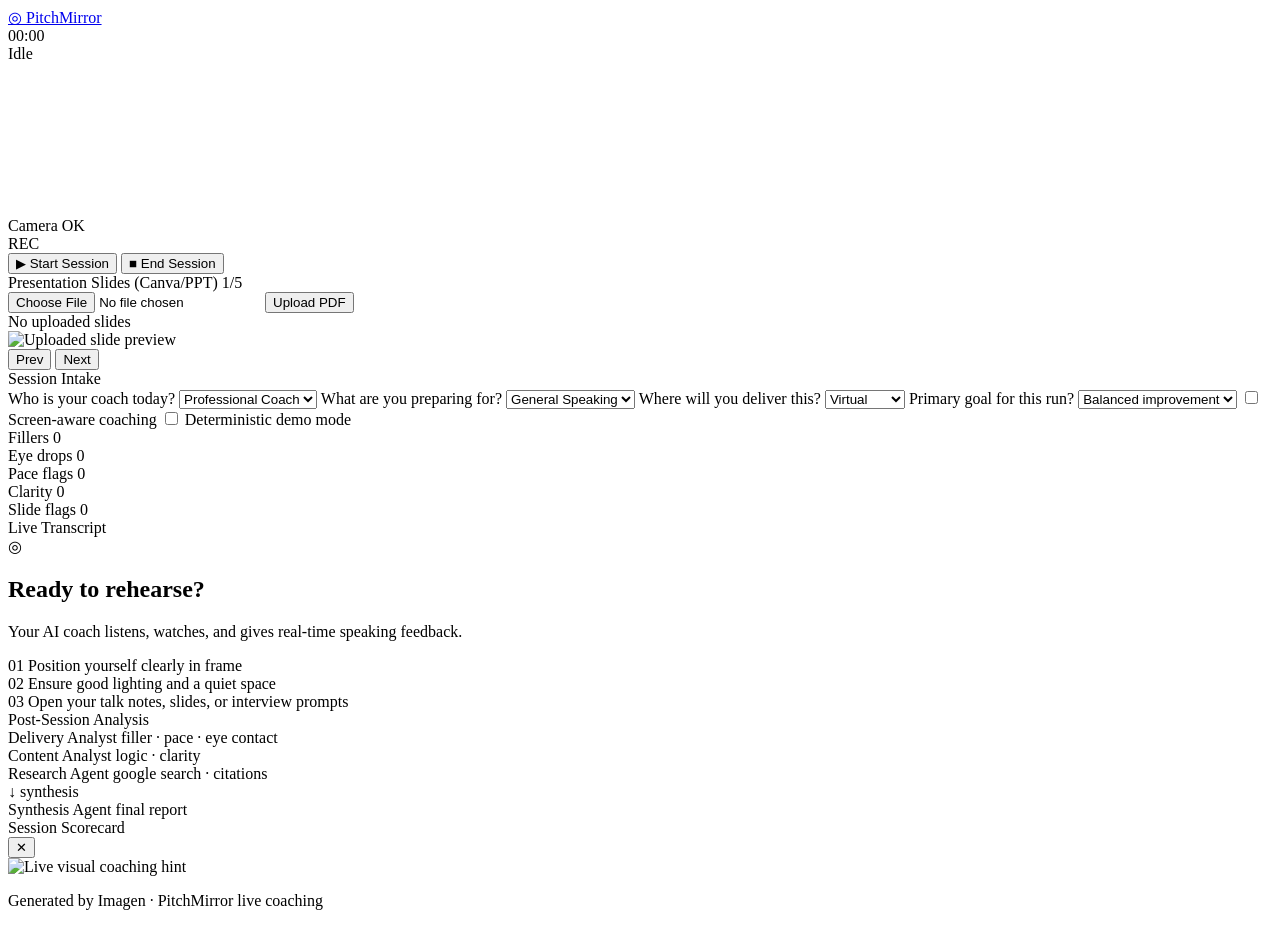
==== frontend/index.html @ 061f0512 "Real-time AI presentation coach using Gemini Live API + ADK.                   Features: live audio " ====
<!DOCTYPE html>
<html lang="en">
<head>
  <meta charset="UTF-8" />
  <meta name="viewport" content="width=device-width, initial-scale=1.0" />
  <title>PitchMirror — AI Speaking Coach</title>
  <link rel="preconnect" href="https://fonts.googleapis.com">
  <link rel="preconnect" href="https://fonts.gstatic.com" crossorigin>
  <link href="https://fonts.googleapis.com/css2?family=Bricolage+Grotesque:opsz,wght@10..48,500;10..48,700;10..48,800&family=Manrope:wght@400;500;600;700&family=IBM+Plex+Mono:wght@500;600&display=swap" rel="stylesheet">
  <link rel="stylesheet" href="/static/style.css" />
</head>
<body>
  <div id="app">

    <!-- Header -->
    <header class="site-header">
      <a class="logo" href="/">
        <span class="logo-mark">◎</span>
        <span class="logo-name">PitchMirror</span>
      </a>
      <div id="session-timer" class="session-timer hidden">00:00</div>
      <div id="status-badge" class="status-badge idle">Idle</div>
    </header>

    <!-- Main layout -->
    <main>

      <!-- Left: Camera + Controls -->
      <section class="camera-panel">
        <div class="video-wrapper">
          <video id="local-video" autoplay muted playsinline></video>
          <!-- Drawing overlay for AI annotations -->
          <canvas id="overlay-canvas" class="overlay-canvas"></canvas>
          <!-- Broadcast-style corner brackets -->
          <div class="brackets">
            <span class="bracket tl"></span>
            <span class="bracket tr"></span>
            <span class="bracket bl"></span>
            <span class="bracket br"></span>
          </div>
          <div id="video-overlay" class="video-overlay hidden">
            <div id="eye-indicator" class="eye-indicator">
              <span class="eye-dot"></span>
              <span id="eye-label">Camera OK</span>
            </div>
          </div>
          <div id="recording-indicator" class="recording-indicator hidden">
            <span class="rec-dot"></span>REC
          </div>
        </div>

        <div class="controls">
          <button id="btn-start" class="btn btn-start">
            <span class="btn-icon">▶</span>
            <span>Start Session</span>
          </button>
          <button id="btn-stop" class="btn btn-stop hidden">
            <span class="btn-icon">■</span>
            <span>End Session</span>
          </button>
        </div>

        <div class="practice-deck">
          <div class="practice-deck-header">
            <span>Presentation Slides (Canva/PPT)</span>
            <span id="deck-indicator" class="deck-indicator">1/5</span>
          </div>
          <div class="slide-upload-row">
            <input id="slide-upload" class="slide-upload-input" type="file" accept=".pdf,application/pdf" />
            <button id="slide-upload-btn" type="button" class="deck-btn slide-upload-btn">Upload PDF</button>
          </div>
          <div id="slide-upload-status" class="slide-upload-status">No uploaded slides</div>
          <div class="practice-slide">
            <img id="deck-slide-image" class="deck-slide-image hidden" alt="Uploaded slide preview" />
            <div id="deck-slide-placeholder" class="deck-slide-placeholder hidden"></div>
            <div id="deck-slide-title" class="deck-slide-title"></div>
            <div id="deck-slide-body" class="deck-slide-body"></div>
          </div>
          <div class="practice-deck-controls">
            <button id="deck-prev" type="button" class="deck-btn">Prev</button>
            <button id="deck-next" type="button" class="deck-btn">Next</button>
          </div>
        </div>

        <div class="session-config">
          <div class="config-heading">Session Intake</div>
          <label class="config-field">
            <span class="config-label">Who is your coach today?</span>
            <select id="coach-persona" class="config-select">
              <option value="coach">Professional Coach</option>
              <option value="vc">Brutal VC</option>
              <option value="mentor">Supportive Mentor</option>
            </select>
          </label>

          <label class="config-field">
            <span class="config-label">What are you preparing for?</span>
            <select id="coach-mode" class="config-select">
              <option value="general">General Speaking</option>
              <option value="presentation">Presentation</option>
              <option value="interview">Interview</option>
              <option value="sales_demo">Sales Demo</option>
              <option value="pitch">Pitch</option>
            </select>
          </label>

          <label class="config-field">
            <span class="config-label">Where will you deliver this?</span>
            <select id="delivery-context" class="config-select">
              <option value="virtual">Virtual</option>
              <option value="in_person">In Person</option>
              <option value="hybrid">Hybrid</option>
            </select>
          </label>

          <label class="config-field">
            <span class="config-label">Primary goal for this run?</span>
            <select id="primary-goal" class="config-select">
              <option value="balanced">Balanced improvement</option>
              <option value="reduce_fillers">Reduce filler words</option>
              <option value="improve_pacing">Improve pacing</option>
              <option value="improve_confidence">Improve confidence</option>
              <option value="improve_structure">Improve structure</option>
            </select>
          </label>

          <label class="config-toggle">
            <input id="screen-share-toggle" type="checkbox" />
            <span>Screen-aware coaching</span>
          </label>

          <label class="config-toggle">
            <input id="demo-mode-toggle" type="checkbox" />
            <span>Deterministic demo mode</span>
          </label>
        </div>

        <!-- Live metrics bar -->
        <div id="live-metrics" class="live-metrics hidden">
          <div class="metric-chip" id="chip-filler">
            <span class="metric-label">Fillers</span>
            <span class="metric-value" id="val-filler">0</span>
          </div>
          <div class="metric-chip" id="chip-eye">
            <span class="metric-label">Eye drops</span>
            <span class="metric-value" id="val-eye">0</span>
          </div>
          <div class="metric-chip" id="chip-pace">
            <span class="metric-label">Pace flags</span>
            <span class="metric-value" id="val-pace">0</span>
          </div>
          <div class="metric-chip" id="chip-clarity">
            <span class="metric-label">Clarity</span>
            <span class="metric-value" id="val-clarity">0</span>
          </div>
          <div class="metric-chip" id="chip-visuals">
            <span class="metric-label">Slide flags</span>
            <span class="metric-value" id="val-visuals">0</span>
          </div>
        </div>
      </section>

      <!-- Right: Transcript + Analysis + Scorecard -->
      <section class="right-panel">

        <!-- Transcript feed -->
        <div id="transcript-panel" class="transcript-panel">
          <div class="panel-header">
            <span class="panel-header-dot"></span>
            Live Transcript
          </div>
          <div id="transcript-feed" class="transcript-feed">
            <!-- Pre-session welcome panel -->
            <div id="welcome-panel" class="welcome-panel">
              <div class="welcome-icon">◎</div>
              <h2 class="welcome-title">Ready to rehearse?</h2>
              <p class="welcome-subtitle">
                Your AI coach listens, watches, and gives real-time speaking feedback.
              </p>
              <div class="welcome-checklist">
                <div class="check-item">
                  <span class="check-num">01</span>
                  <span>Position yourself clearly in frame</span>
                </div>
                <div class="check-item">
                  <span class="check-num">02</span>
                  <span>Ensure good lighting and a quiet space</span>
                </div>
                <div class="check-item">
                  <span class="check-num">03</span>
                  <span>Open your talk notes, slides, or interview prompts</span>
                </div>
              </div>
            </div>
          </div>
        </div>

        <!-- Post-session analysis pipeline -->
        <div id="analysis-panel" class="analysis-panel hidden">
          <div class="panel-header">
            <span class="panel-header-dot spinning"></span>
            Post-Session Analysis
          </div>
          <div class="analysis-pipeline">
            <div class="pipeline-step" id="step-delivery">
              <span class="step-dot spinning"></span>
              <div class="step-info">
                <span class="step-name">Delivery Analyst</span>
                <span class="step-tag">filler · pace · eye contact</span>
              </div>
            </div>
            <div class="pipeline-connector"></div>
            <div class="pipeline-step" id="step-content">
              <span class="step-dot spinning"></span>
              <div class="step-info">
                <span class="step-name">Content Analyst</span>
                <span class="step-tag">logic · clarity</span>
              </div>
            </div>
            <div class="pipeline-connector"></div>
            <div class="pipeline-step" id="step-research">
              <span class="step-dot spinning"></span>
              <div class="step-info">
                <span class="step-name">Research Agent</span>
                <span class="step-tag">google search · citations</span>
              </div>
            </div>
            <div class="pipeline-merge">↓ synthesis</div>
            <div class="pipeline-step" id="step-synthesis">
              <span class="step-dot spinning"></span>
              <div class="step-info">
                <span class="step-name">Synthesis Agent</span>
                <span class="step-tag">final report</span>
              </div>
            </div>
          </div>
        </div>

        <!-- Scorecard (shown after analysis) -->
        <div id="scorecard-panel" class="scorecard-panel hidden">
          <div class="panel-header">Session Scorecard</div>
          <div id="scorecard-content" class="scorecard-content">
            <!-- Populated by JS -->
          </div>
        </div>

      </section>
    </main>

    <!-- Coach interrupt toast -->
    <div id="coach-toast" class="coach-toast hidden">
      <div class="toast-waveform">
        <span></span><span></span><span></span><span></span><span></span>
      </div>
      <div id="toast-text" class="toast-text"></div>
    </div>

  </div>

  <!-- Live visual hint modal -->
  <div id="live-visual-modal" class="lv-modal hidden" onclick="closeLiveVisualModal()">
    <div class="lv-modal-inner" onclick="event.stopPropagation()">
      <div class="lv-modal-header">
        <span id="lv-modal-title" class="lv-modal-title"></span>
        <button class="lv-modal-close" onclick="closeLiveVisualModal()">✕</button>
      </div>
      <img id="lv-modal-img" class="lv-modal-img" src="" alt="Live visual coaching hint" />
      <p class="lv-modal-caption">Generated by Imagen · PitchMirror live coaching</p>
    </div>
  </div>

  <script src="/static/app.js"></script>
</body>
</html>
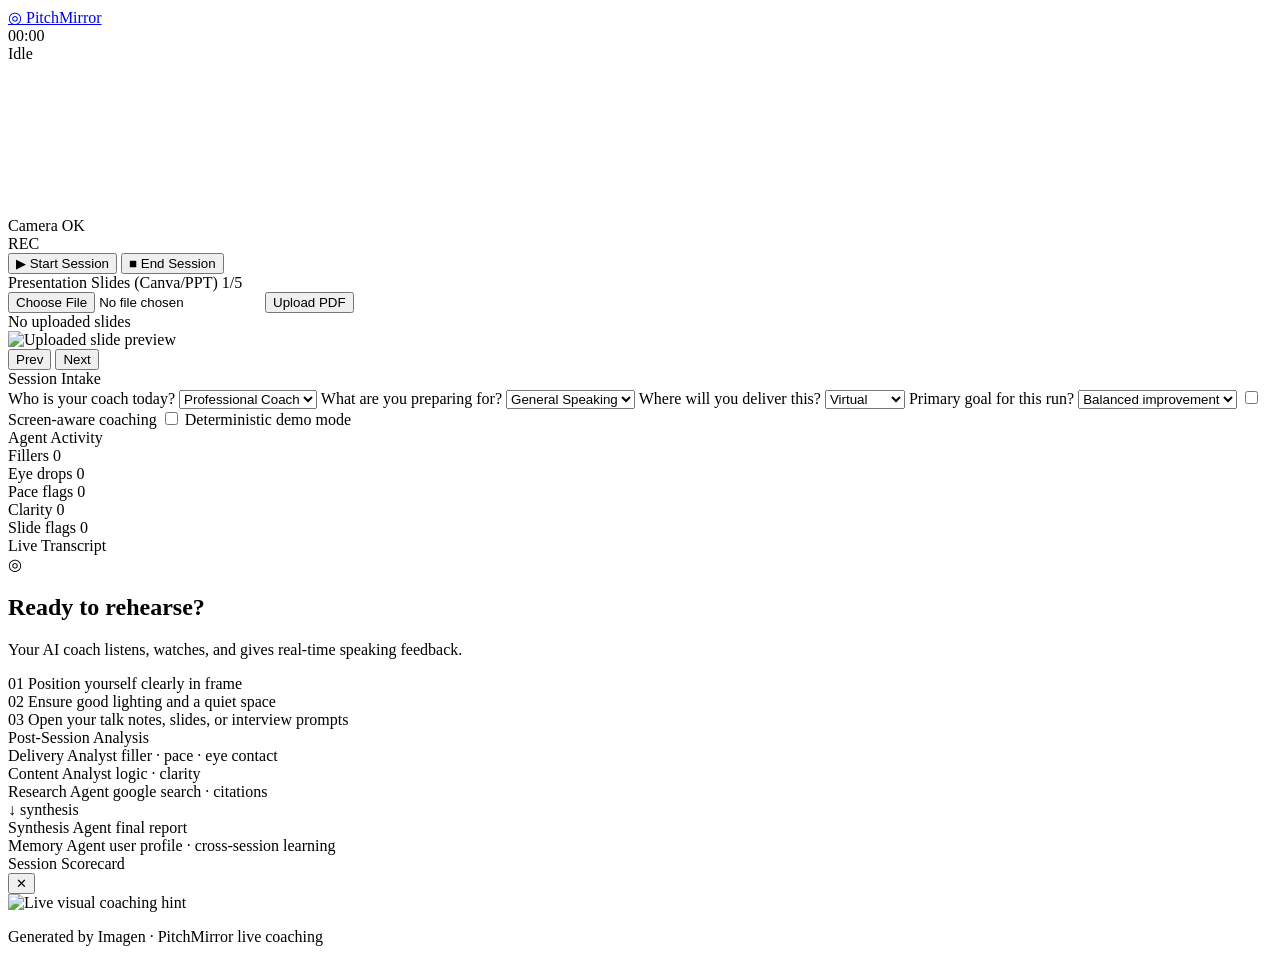
==== commit ccc9041d: "feat: production-ready submission for Gemini Live Agent Challenge   Live session:   - Two-signal con" ====
--- a/frontend/index.html
+++ b/frontend/index.html
@@ -129,10 +129,16 @@
             <span>Screen-aware coaching</span>
           </label>
 
-          <label class="config-toggle">
+          <label class="config-toggle" title="Reduces cooldowns for demonstration — enables more frequent coaching interruptions">
             <input id="demo-mode-toggle" type="checkbox" />
             <span>Deterministic demo mode</span>
           </label>
+        </div>
+
+        <!-- Agent telemetry bar — shows live tool/agent calls for judges -->
+        <div id="agent-telemetry" class="agent-telemetry hidden">
+          <div class="telemetry-label">Agent Activity</div>
+          <div id="telemetry-feed" class="telemetry-feed"></div>
         </div>
 
         <!-- Live metrics bar -->
@@ -233,6 +239,13 @@
                 <span class="step-tag">final report</span>
               </div>
             </div>
+            <div class="pipeline-step" id="step-memory">
+              <span class="step-dot spinning"></span>
+              <div class="step-info">
+                <span class="step-name">Memory Agent</span>
+                <span class="step-tag">user profile · cross-session learning</span>
+              </div>
+            </div>
           </div>
         </div>
 
